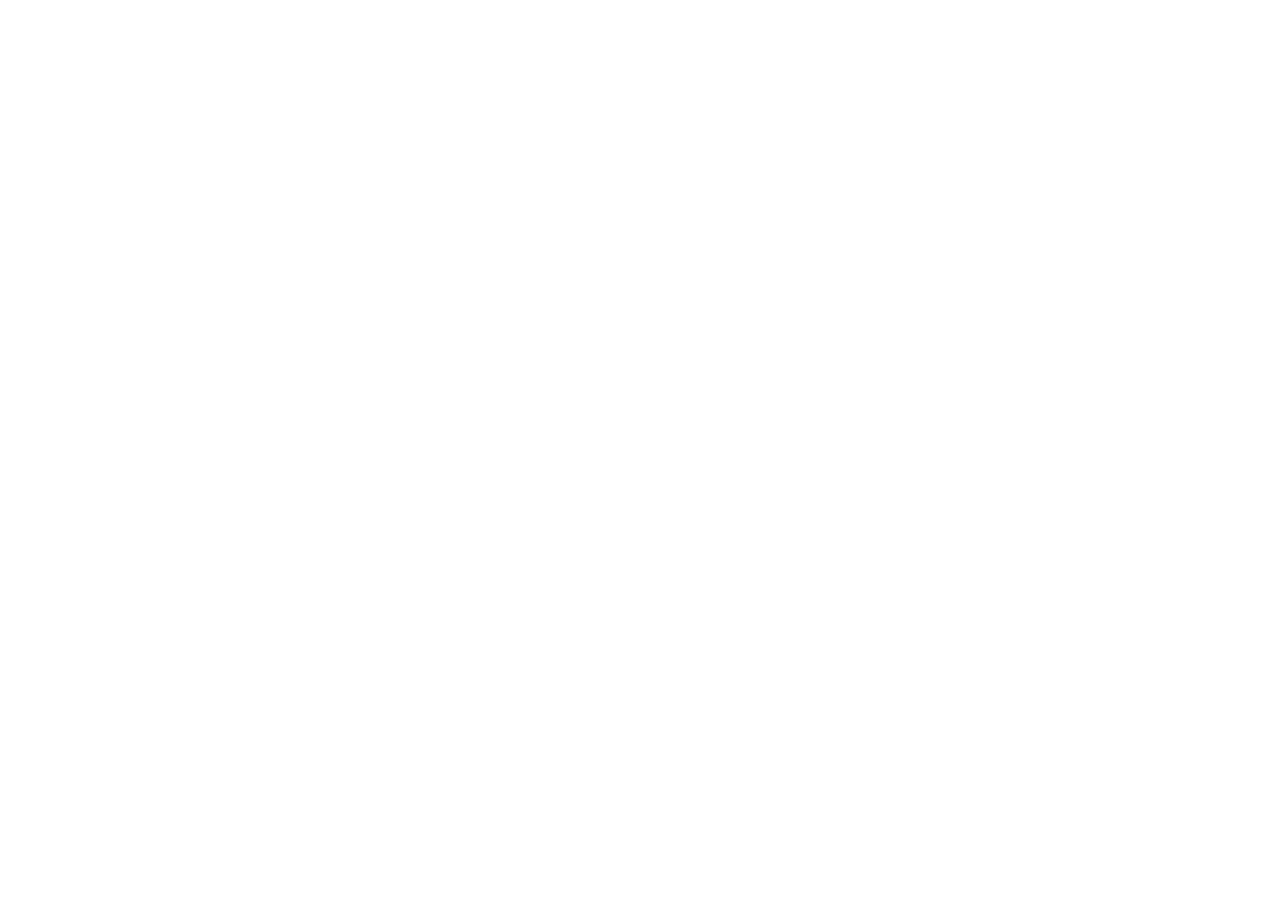
==== index.html @ 012c9aba "full css folder setup" ====
<!DOCTYPE html>
<html>

<head>
    <link rel="stylesheet" type="text/css" link="main.css">
</head>

<body>

    <!-- NavBar -->
    <div id="navBar">
        <div id="navLogo"></div>
        <div id="navButtons"></div>
    </div>

    <!-- Splash -->

</body>

</html>
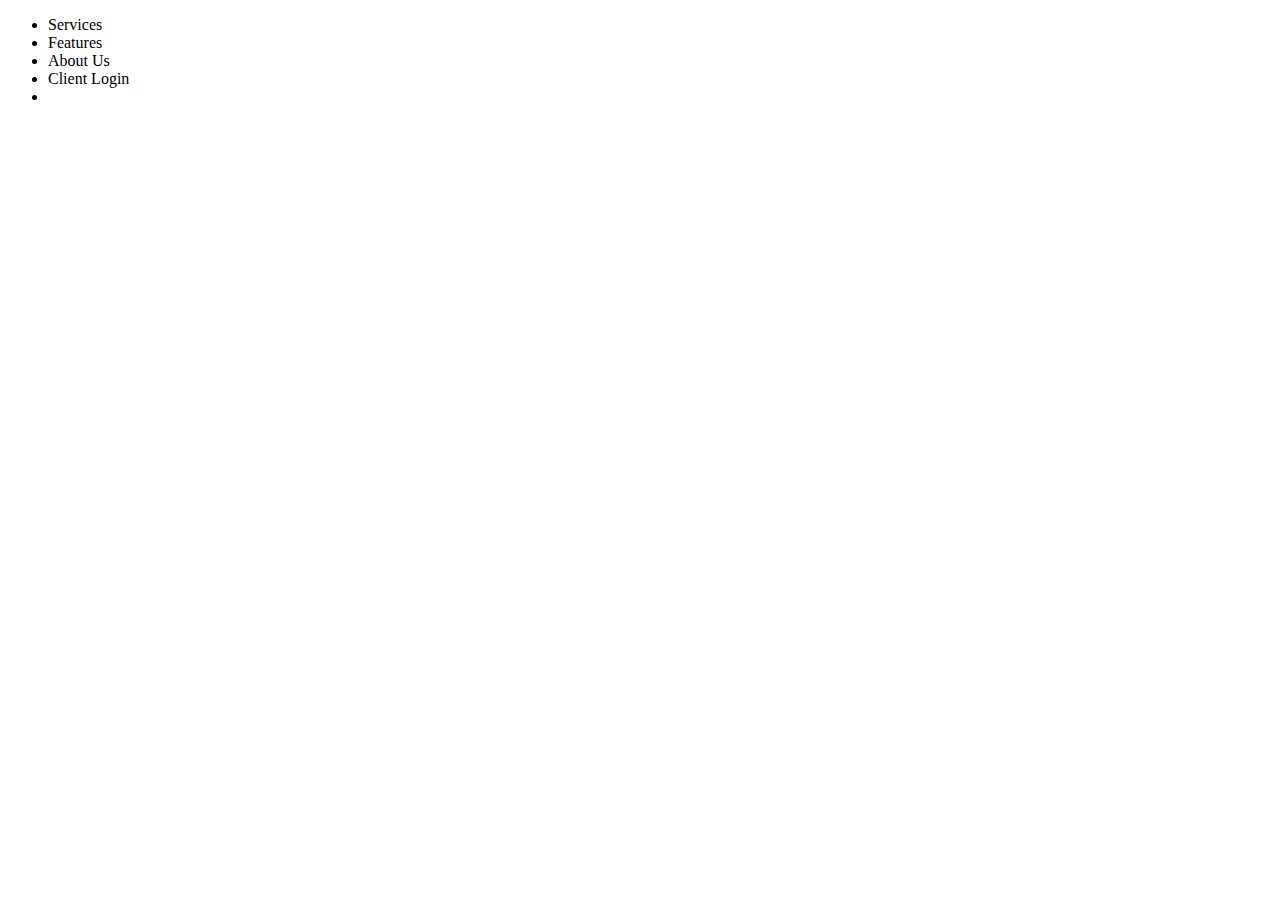
==== commit 7cc762d2: "initial navBar setup" ====
--- a/index.html
+++ b/index.html
@@ -2,7 +2,7 @@
 <html>
 
 <head>
-    <link rel="stylesheet" type="text/css" link="main.css">
+    <link rel="stylesheet" type="text/css" link="stylesheets/css/main.css">
 </head>
 
 <body>
@@ -10,7 +10,15 @@
     <!-- NavBar -->
     <div id="navBar">
         <div id="navLogo"></div>
-        <div id="navButtons"></div>
+        <div id="navButtons">
+            <ul>
+                <li>Services</li>
+                <li>Features</li>
+                <li>About Us</li>
+                <li>Client Login</li>
+                <li id="navSearch"></li>
+            </ul>
+        </div>
     </div>
 
     <!-- Splash -->
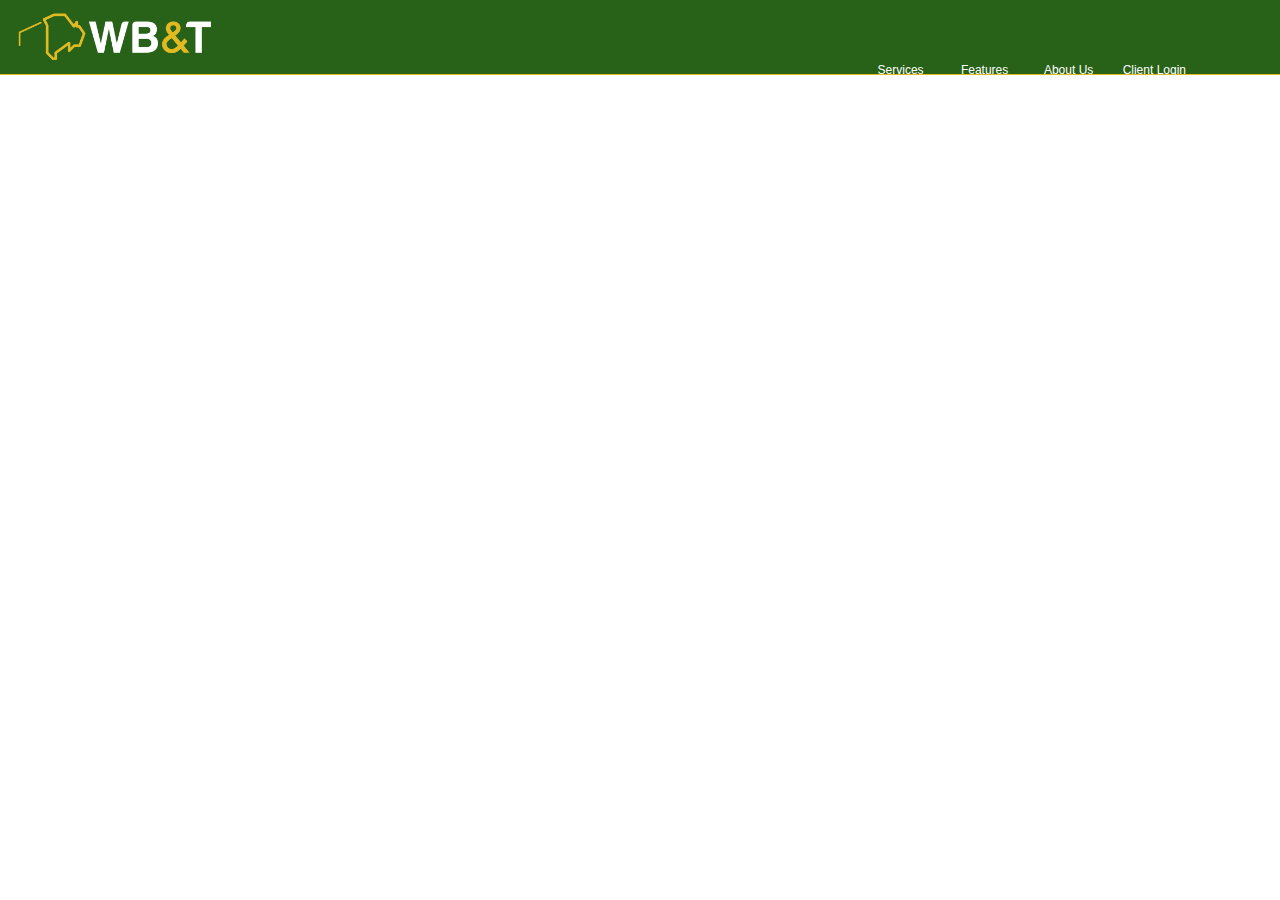
==== commit 4a6170ea: "full layout of navBar minus Search button" ====
--- a/index.html
+++ b/index.html
@@ -2,7 +2,7 @@
 <html>
 
 <head>
-    <link rel="stylesheet" type="text/css" link="stylesheets/css/main.css">
+    <link rel="stylesheet" type="text/css" href="stylesheets/css/main.css" />
 </head>
 
 <body>
--- a/stylesheets/css/main.css
+++ b/stylesheets/css/main.css
@@ -0,0 +1,172 @@
+/* CSS RESET */
+/* http://meyerweb.com/eric/tools/css/reset/
+   v2.0 | 20110126
+   License: none (public domain)
+*/
+html,
+body,
+div,
+span,
+applet,
+object,
+iframe,
+h1,
+h2,
+h3,
+h4,
+h5,
+h6,
+p,
+blockquote,
+pre,
+a,
+abbr,
+acronym,
+address,
+big,
+cite,
+code,
+del,
+dfn,
+em,
+img,
+ins,
+kbd,
+q,
+s,
+samp,
+small,
+strike,
+strong,
+sub,
+sup,
+tt,
+var,
+b,
+u,
+i,
+center,
+dl,
+dt,
+dd,
+ol,
+ul,
+li,
+fieldset,
+form,
+label,
+legend,
+table,
+caption,
+tbody,
+tfoot,
+thead,
+tr,
+th,
+td,
+article,
+aside,
+canvas,
+details,
+embed,
+figure,
+figcaption,
+footer,
+header,
+hgroup,
+menu,
+nav,
+output,
+ruby,
+section,
+summary,
+time,
+mark,
+audio,
+video {
+  font: inherit;
+  font-size: 100%;
+  margin: 0;
+  padding: 0;
+  vertical-align: baseline;
+  border: 0; }
+
+/* HTML5 display-role reset for older browsers */
+article,
+aside,
+details,
+figcaption,
+figure,
+footer,
+header,
+hgroup,
+menu,
+nav,
+section {
+  display: block; }
+
+body {
+  line-height: 1; }
+
+ol,
+ul {
+  list-style: none; }
+
+blockquote,
+q {
+  quotes: none; }
+
+blockquote:before,
+blockquote:after,
+q:before,
+q:after {
+  content: '';
+  content: none; }
+
+table {
+  border-spacing: 0;
+  border-collapse: collapse; }
+
+#navBar {
+  width: 100vw;
+  height: 74px;
+  color: #fff;
+  background-color: #286118;
+  border-bottom: 1px solid #e0ba22; }
+
+#navBar #navButtons ul li {
+  height: 74px;
+  min-width: 60px;
+  max-width: 120px;
+  margin: 0 10px;
+  display: inline-block;
+  color: #fff;
+  text-align: center;
+  line-height: 74px;
+  font-size: 12px;
+  font-family: sans-serif; }
+
+body {
+  margin: 0;
+  padding: 0; }
+
+#navBar #navLogo {
+  float: left;
+  width: 200px;
+  height: 74px;
+  background: url("../../imgs/logoWBTHoriz_100h.png") no-repeat;
+  background-size: 100%;
+  background-position: center;
+  margin-left: 15px; }
+
+#navBar #navButtons {
+  display: inline-block;
+  height: 74px;
+  width: 600px;
+  float: right; }
+  #navBar #navButtons ul {
+    display: inline-block;
+    float: right;
+    height: 74px;
+    width: auto;
+    text-align: center; }
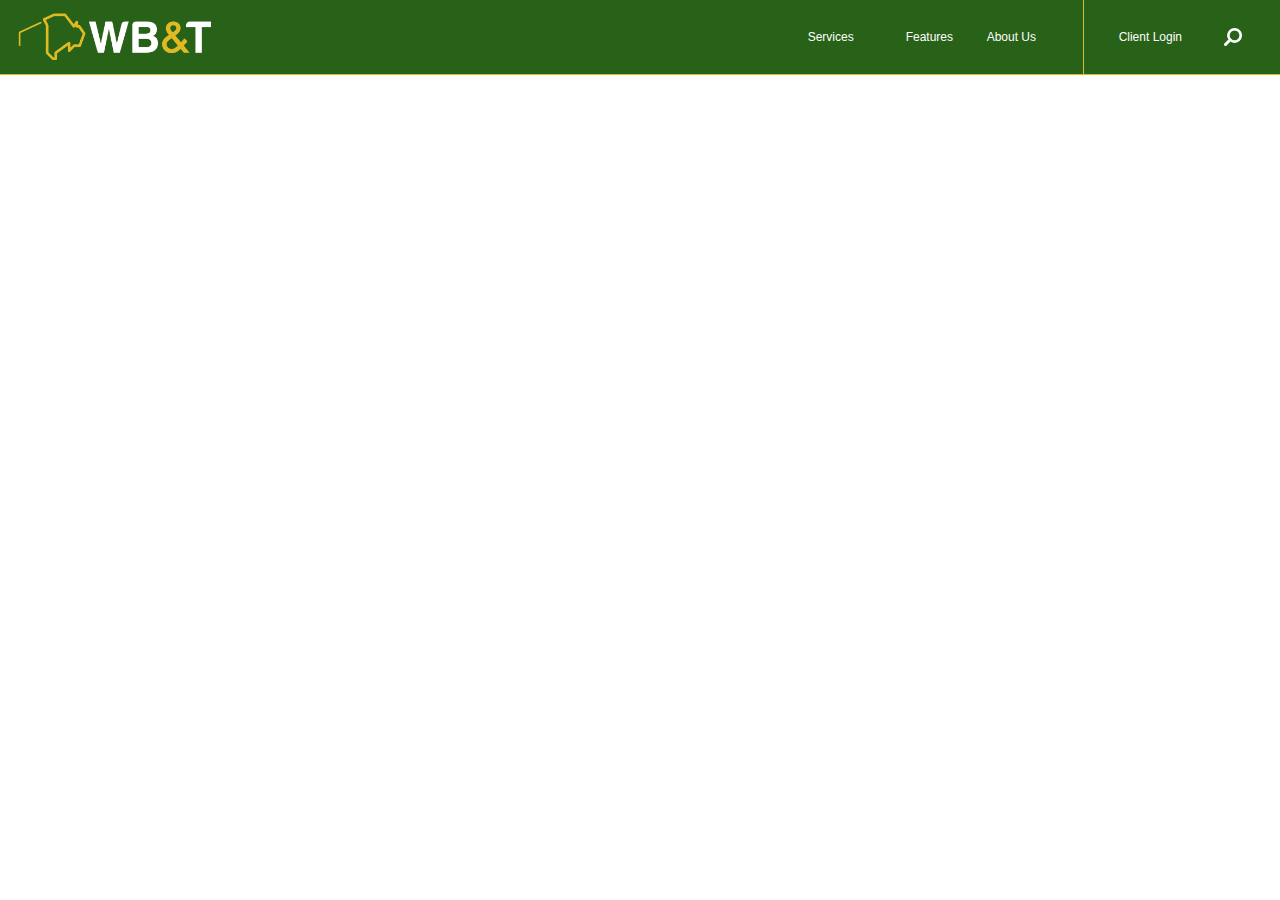
==== commit 7ccf4704: "Complete navBar with exception of hover" ====
--- a/index.html
+++ b/index.html
@@ -14,10 +14,13 @@
             <ul>
                 <li>Services</li>
                 <li>Features</li>
-                <li>About Us</li>
-                <li>Client Login</li>
+                <li id="lineRight">About Us</li>
+                <li id="lineLeft">Client Login</li>
                 <li id="navSearch"></li>
             </ul>
+
+            <div id="goldLine"></div>
+
         </div>
     </div>
 
--- a/stylesheets/css/main.css
+++ b/stylesheets/css/main.css
@@ -128,23 +128,33 @@
   border-collapse: collapse; }
 
 #navBar {
+  position: fixed;
   width: 100vw;
   height: 74px;
   color: #fff;
-  background-color: #286118;
-  border-bottom: 1px solid #e0ba22; }
+  border-bottom: 1px solid #e0ba22;
+  background-color: #286118; }
 
 #navBar #navButtons ul li {
-  height: 74px;
+  font-family: sans-serif;
+  font-size: 12px;
+  line-height: 74px;
+  display: inline-block;
   min-width: 60px;
   max-width: 120px;
-  margin: 0 10px;
-  display: inline-block;
-  color: #fff;
-  text-align: center;
-  line-height: 74px;
-  font-size: 12px;
-  font-family: sans-serif; }
+  height: 74px;
+  margin: 0 17px;
+  cursor: pointer;
+  vertical-align: middle;
+  color: #fff; }
+
+#navBar #goldLine {
+  position: absolute;
+  top: 0;
+  right: 196px;
+  width: 1px;
+  height: 74px;
+  background-color: #e0ba22; }
 
 body {
   margin: 0;
@@ -154,19 +164,30 @@
   float: left;
   width: 200px;
   height: 74px;
+  margin-left: 15px;
   background: url("../../imgs/logoWBTHoriz_100h.png") no-repeat;
-  background-size: 100%;
   background-position: center;
-  margin-left: 15px; }
+  background-size: 100%; }
 
 #navBar #navButtons {
-  display: inline-block;
-  height: 74px;
-  width: 600px;
-  float: right; }
+  float: right;
+  width: 500px;
+  height: 74px; }
   #navBar #navButtons ul {
-    display: inline-block;
     float: right;
-    height: 74px;
     width: auto;
-    text-align: center; }
+    height: 100%; }
+    #navBar #navButtons ul #navSearch {
+      -webkit-transform: scaleX(-1);
+      -moz-transform: scaleX(-1);
+      -o-transform: scaleX(-1);
+      transform: scaleX(-1);
+      background: url(../../imgs/iconSearchWhite.png) no-repeat;
+      background-position: center;
+      background-size: 30%;
+      filter: FlipH;
+      -ms-filter: 'FlipH'; }
+    #navBar #navButtons ul #lineRight {
+      margin: 0 34px 0 0; }
+    #navBar #navButtons ul #lineLeft {
+      margin: 0 0 0 34px; }
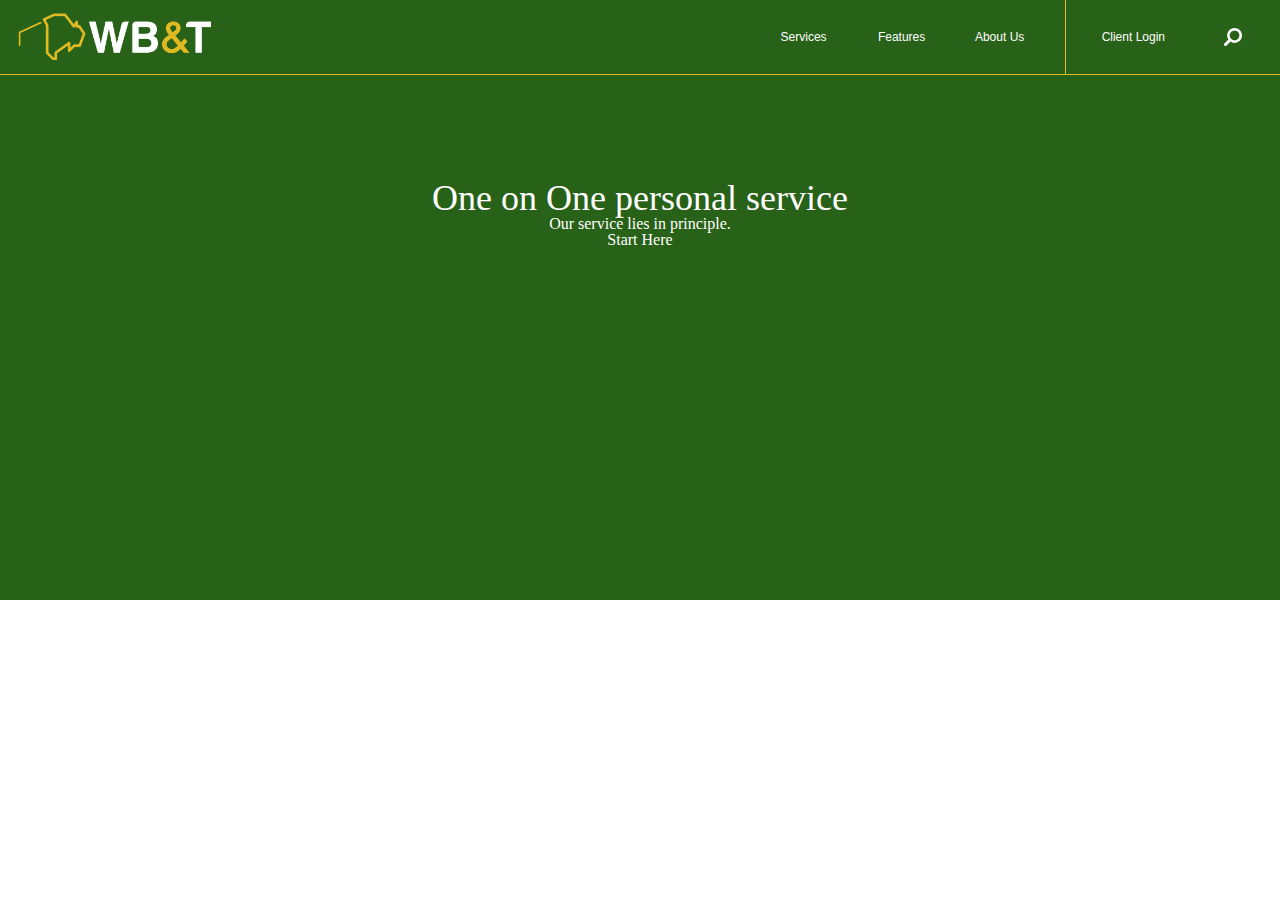
==== commit 8c73da90: "Splash portion layout below navBar setup" ====
--- a/index.html
+++ b/index.html
@@ -26,6 +26,14 @@
 
     <!-- Splash -->
 
+    <div id="splash">
+        <div id="splashText">
+            <h1>One on One personal service</h1>
+            <h2>Our service lies in principle.</h2>
+            <div id="splashButton">Start Here</div>
+        </div>
+    </div>
+
 </body>
 
 </html>
--- a/stylesheets/css/main.css
+++ b/stylesheets/css/main.css
@@ -145,16 +145,22 @@
   height: 74px;
   margin: 0 17px;
   cursor: pointer;
+  text-align: center;
   vertical-align: middle;
   color: #fff; }
 
 #navBar #goldLine {
   position: absolute;
   top: 0;
-  right: 196px;
+  right: 214px;
   width: 1px;
   height: 74px;
   background-color: #e0ba22; }
+
+#splash {
+  width: 100vw;
+  height: 600px;
+  background-color: #286118; }
 
 body {
   margin: 0;
@@ -165,18 +171,23 @@
   width: 200px;
   height: 74px;
   margin-left: 15px;
+  cursor: pointer;
   background: url("../../imgs/logoWBTHoriz_100h.png") no-repeat;
   background-position: center;
   background-size: 100%; }
 
 #navBar #navButtons {
   float: right;
-  width: 500px;
+  width: 550px;
   height: 74px; }
   #navBar #navButtons ul {
     float: right;
     width: auto;
     height: 100%; }
+    #navBar #navButtons ul li {
+      transition: .33s; }
+      #navBar #navButtons ul li:hover {
+        color: #e0ba22; }
     #navBar #navButtons ul #navSearch {
       -webkit-transform: scaleX(-1);
       -moz-transform: scaleX(-1);
@@ -188,6 +199,17 @@
       filter: FlipH;
       -ms-filter: 'FlipH'; }
     #navBar #navButtons ul #lineRight {
-      margin: 0 34px 0 0; }
+      margin: 0 34px 0 17px; }
     #navBar #navButtons ul #lineLeft {
-      margin: 0 0 0 34px; }
+      margin: 0 17px 0 34px; }
+
+#splash #splashText {
+  display: block;
+  width: 90vw;
+  height: 30vw;
+  margin: 0 auto;
+  padding-top: 180px;
+  text-align: center;
+  color: #fff; }
+  #splash #splashText h1 {
+    font-size: 36px; }
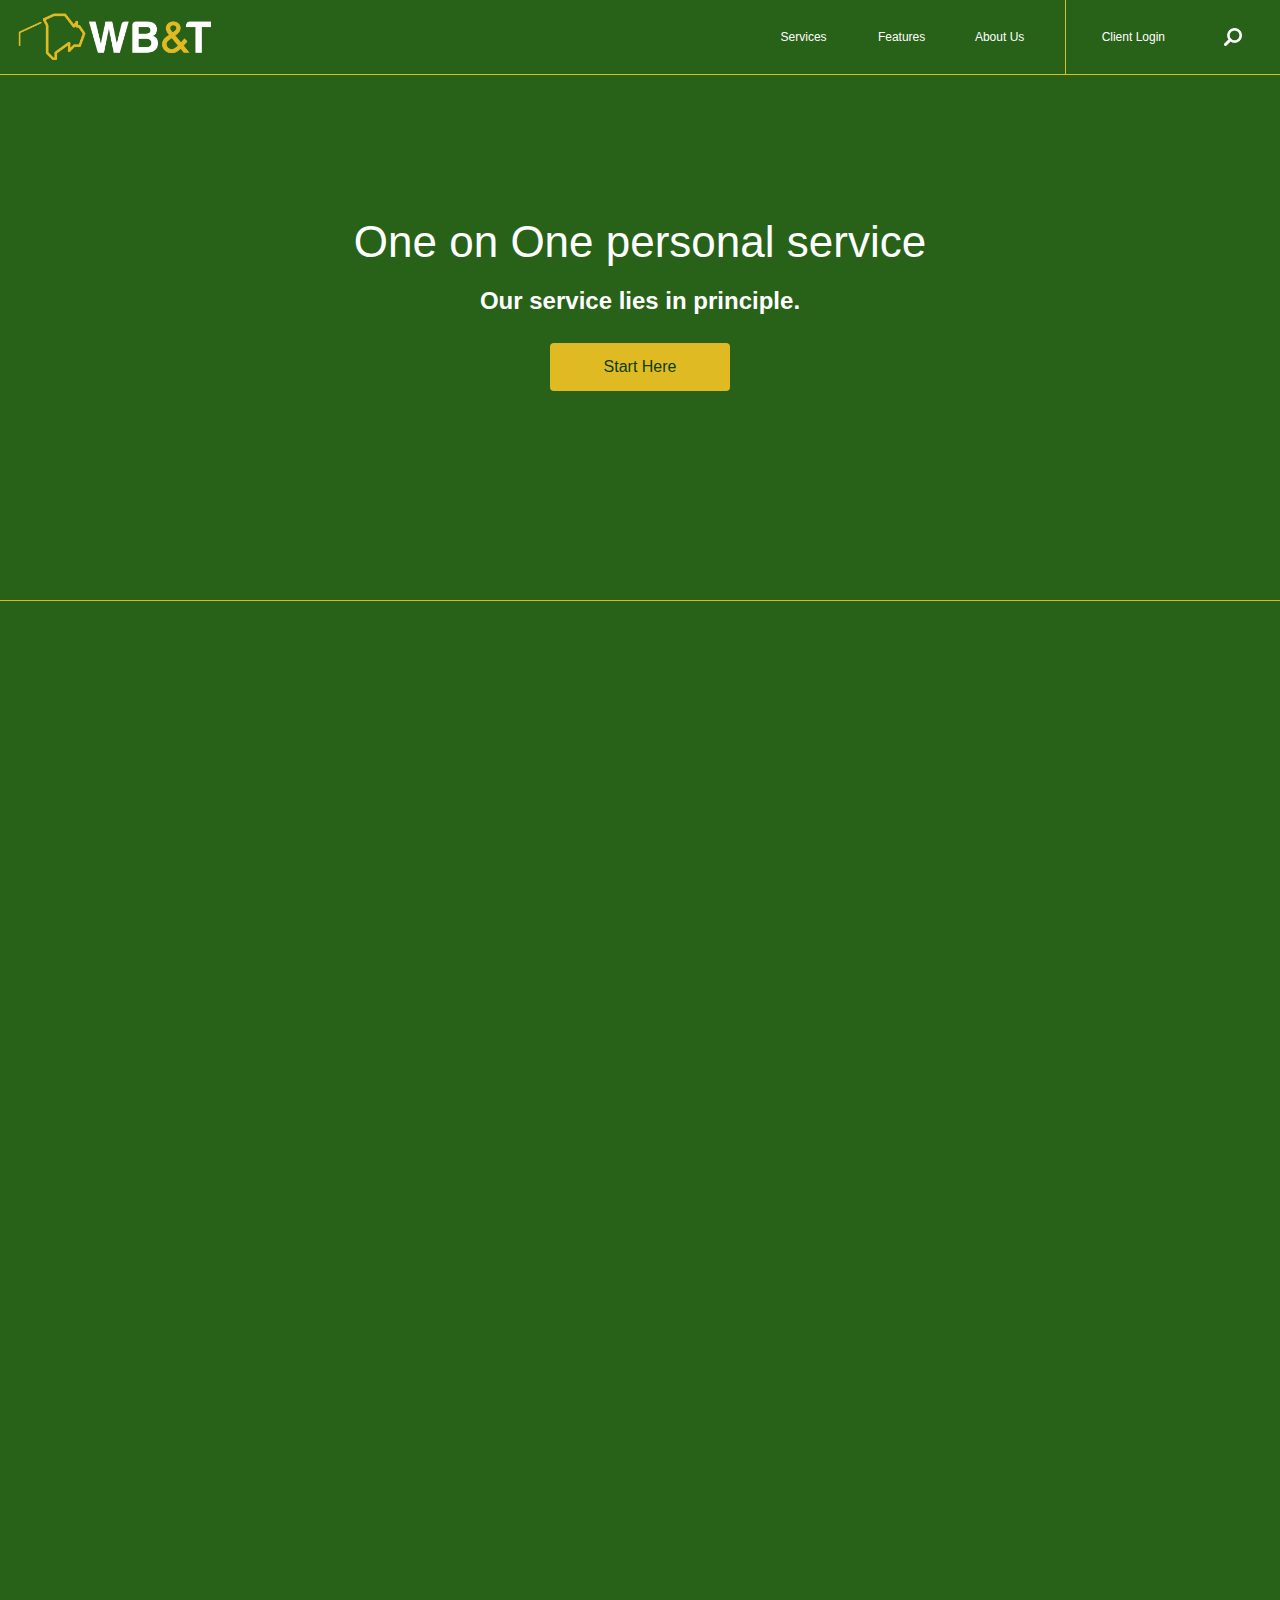
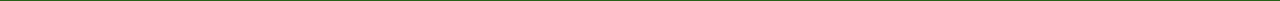
==== commit 6813a250: "Finish splash layout, create splashContent layout" ====
--- a/index.html
+++ b/index.html
@@ -34,6 +34,12 @@
         </div>
     </div>
 
+    <!-- Splash Content -->
+
+    <div id="splashContent">
+
+    </div>
+
 </body>
 
 </html>
--- a/stylesheets/css/main.css
+++ b/stylesheets/css/main.css
@@ -136,7 +136,7 @@
   background-color: #286118; }
 
 #navBar #navButtons ul li {
-  font-family: sans-serif;
+  font-family: "Roboto", sans-serif;
   font-size: 12px;
   line-height: 74px;
   display: inline-block;
@@ -160,6 +160,32 @@
 #splash {
   width: 100vw;
   height: 600px;
+  border-bottom: 1px solid #e0ba22;
+  background-color: #286118; }
+
+#splash #splashText {
+  font-family: "Roboto", sans-serif;
+  display: block;
+  width: 90vw;
+  height: 30vw;
+  margin: 0 auto;
+  padding-top: 220px;
+  text-align: center;
+  color: #fff; }
+
+#splash #splashText #splashButton {
+  line-height: 48px;
+  width: 180px;
+  height: 48px;
+  margin: 0 auto;
+  text-align: center;
+  color: #0a3d11;
+  border-radius: 4px;
+  background-color: #e0ba22; }
+
+#splashContent {
+  width: 100vw;
+  height: 1000px;
   background-color: #286118; }
 
 body {
@@ -203,13 +229,12 @@
     #navBar #navButtons ul #lineLeft {
       margin: 0 17px 0 34px; }
 
-#splash #splashText {
-  display: block;
-  width: 90vw;
-  height: 30vw;
-  margin: 0 auto;
-  padding-top: 180px;
-  text-align: center;
-  color: #fff; }
-  #splash #splashText h1 {
-    font-size: 36px; }
+#splash #splashText h1 {
+  font-size: 44px;
+  font-weight: 200;
+  margin-bottom: 25px; }
+
+#splash #splashText h2 {
+  font-size: 24px;
+  font-weight: 600;
+  margin-bottom: 30px; }
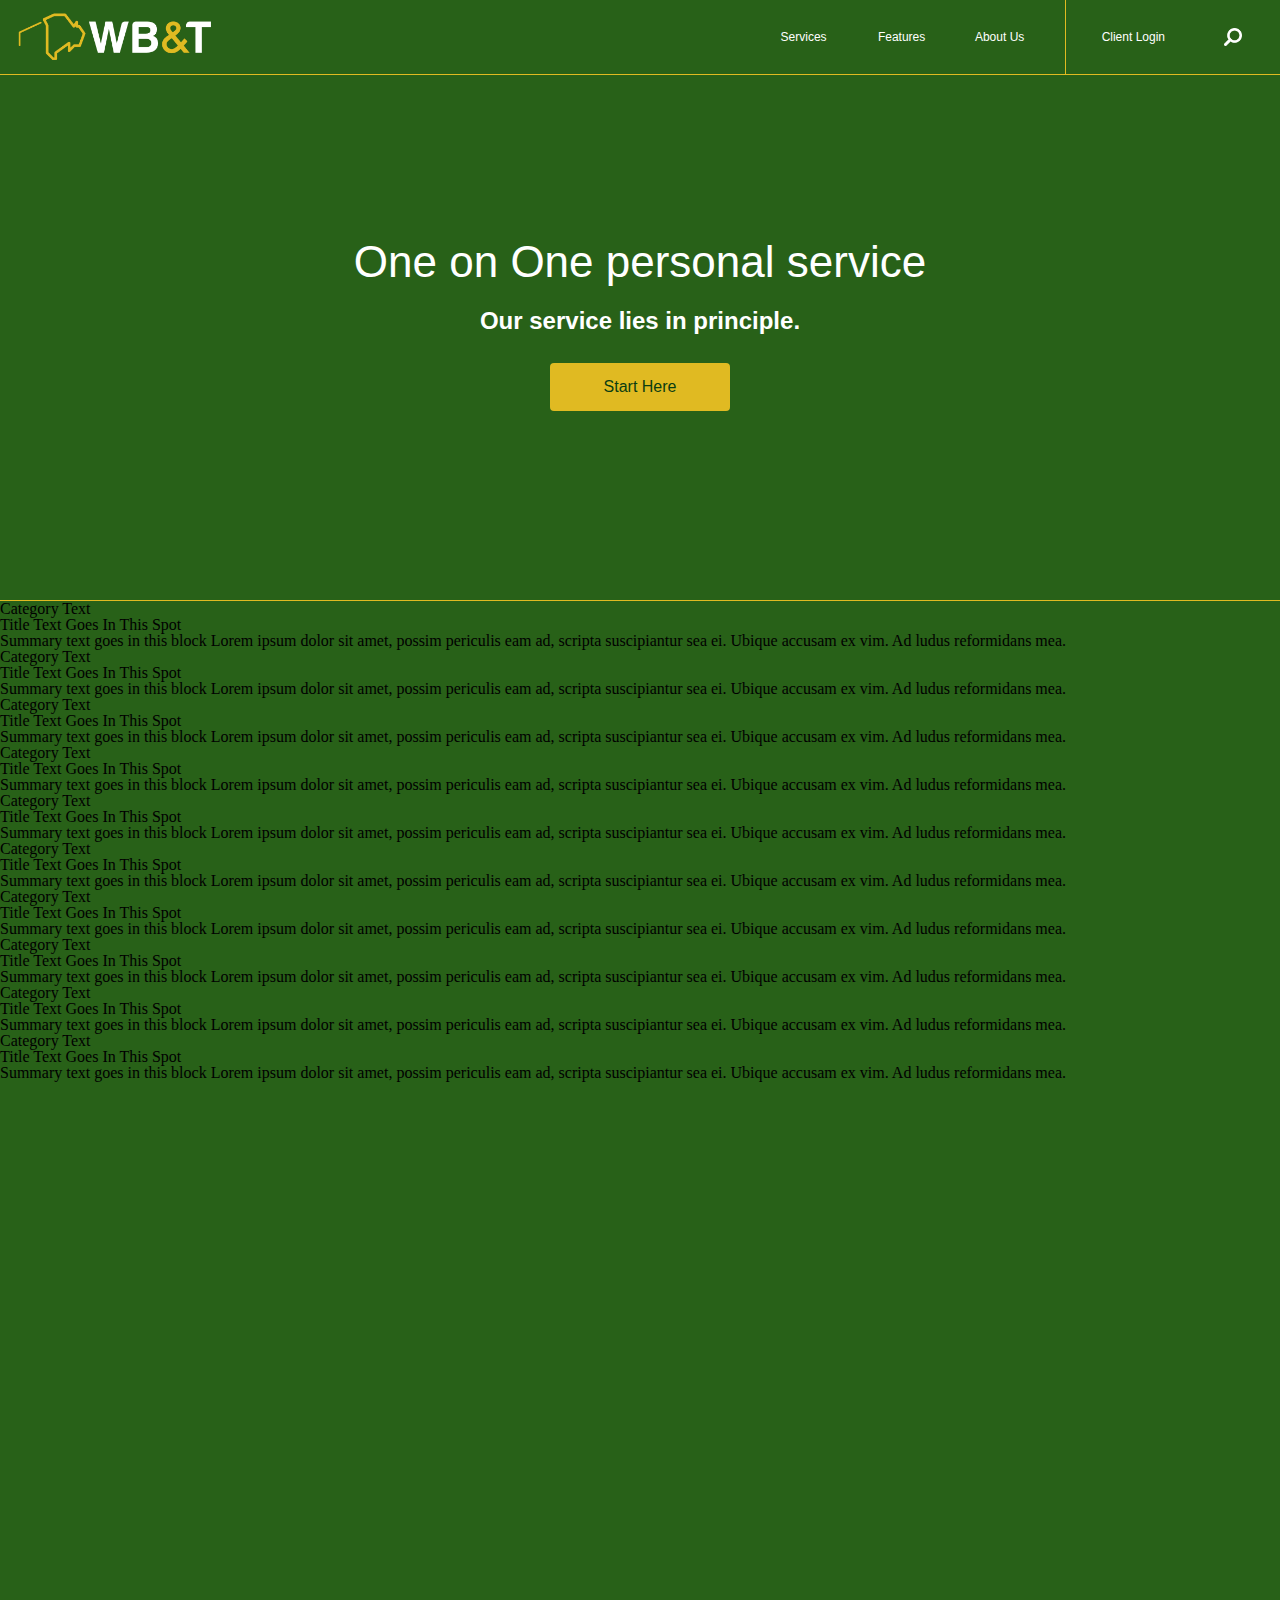
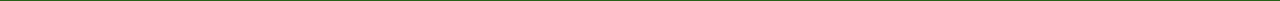
==== commit f4666b7e: "completed splash layout" ====
--- a/index.html
+++ b/index.html
@@ -38,6 +38,100 @@
 
     <div id="splashContent">
 
+        <div id="splashContentBox">
+
+            <div class="horizContent" id="calcMort">
+                <div class="contentMix">
+                    <div class="textBox">
+                        <h3>Category Text</h3>
+                        <h2>Title Text Goes In This Spot</h2>
+                        <p>Summary text goes in this block Lorem ipsum dolor sit amet, possim periculis eam ad, scripta suscipiantur sea ei. Ubique accusam ex vim. Ad ludus reformidans mea.</p>
+                    </div>
+                </div>
+            </div>
+
+            <div class="contentCream">
+                <div class="textBox">
+                    <h3>Category Text</h3>
+                    <h2>Title Text Goes In This Spot</h2>
+                    <p>Summary text goes in this block Lorem ipsum dolor sit amet, possim periculis eam ad, scripta suscipiantur sea ei. Ubique accusam ex vim. Ad ludus reformidans mea.</p>
+                </div>
+            </div>
+
+            <div class="bigContent">
+                <div class="textBox">
+                    <h3>Category Text</h3>
+                    <h2>Title Text Goes In This Spot</h2>
+                    <p>Summary text goes in this block Lorem ipsum dolor sit amet, possim periculis eam ad, scripta suscipiantur sea ei. Ubique accusam ex vim. Ad ludus reformidans mea.</p>
+                </div>
+            </div>
+
+            <div class="vertContent" id="iconCalcLoan">
+                <div class="contentMix" id="vertMove">
+                    <div class="textBox">
+                        <h3>Category Text</h3>
+                        <h2>Title Text Goes In This Spot</h2>
+                        <p>Summary text goes in this block Lorem ipsum dolor sit amet, possim periculis eam ad, scripta suscipiantur sea ei. Ubique accusam ex vim. Ad ludus reformidans mea.</p>
+                    </div>
+                </div>
+            </div>
+
+            <div class="horizContent">
+                <div class="contentMix">
+                    <div class="textBox">
+                        <h3>Category Text</h3>
+                        <h2>Title Text Goes In This Spot</h2>
+                        <p>Summary text goes in this block Lorem ipsum dolor sit amet, possim periculis eam ad, scripta suscipiantur sea ei. Ubique accusam ex vim. Ad ludus reformidans mea.</p>
+                    </div>
+                </div>
+            </div>
+
+            <div class="contentGreen">
+                <div class="textBox">
+                    <h3>Category Text</h3>
+                    <h2>Title Text Goes In This Spot</h2>
+                    <p>Summary text goes in this block Lorem ipsum dolor sit amet, possim periculis eam ad, scripta suscipiantur sea ei. Ubique accusam ex vim. Ad ludus reformidans mea.</p>
+                </div>
+            </div>
+
+            <div class="contentCream">
+                <div class="textBox">
+                    <h3>Category Text</h3>
+                    <h2>Title Text Goes In This Spot</h2>
+                    <p>Summary text goes in this block Lorem ipsum dolor sit amet, possim periculis eam ad, scripta suscipiantur sea ei. Ubique accusam ex vim. Ad ludus reformidans mea.</p>
+                </div>
+            </div>
+
+            <div class="horizContent">
+                <div class="contentMix">
+                    <div class="textBox">
+                        <h3>Category Text</h3>
+                        <h2>Title Text Goes In This Spot</h2>
+                        <p>Summary text goes in this block Lorem ipsum dolor sit amet, possim periculis eam ad, scripta suscipiantur sea ei. Ubique accusam ex vim. Ad ludus reformidans mea.</p>
+                    </div>
+                </div>
+            </div>
+
+            <div class="horizContent">
+                <div class="contentMix">
+                    <div class="textBox">
+                        <h3>Category Text</h3>
+                        <h2>Title Text Goes In This Spot</h2>
+                        <p>Summary text goes in this block Lorem ipsum dolor sit amet, possim periculis eam ad, scripta suscipiantur sea ei. Ubique accusam ex vim. Ad ludus reformidans mea.</p>
+                    </div>
+                </div>
+            </div>
+
+            <div class="contentGreen">
+                <div class="textBox">
+                    <h3>Category Text</h3>
+                    <h2>Title Text Goes In This Spot</h2>
+                    <p>Summary text goes in this block Lorem ipsum dolor sit amet, possim periculis eam ad, scripta suscipiantur sea ei. Ubique accusam ex vim. Ad ludus reformidans mea.</p>
+                </div>
+            </div>
+
+        </div>
+
     </div>
 
 </body>
--- a/stylesheets/css/main.css
+++ b/stylesheets/css/main.css
@@ -169,7 +169,7 @@
   width: 90vw;
   height: 30vw;
   margin: 0 auto;
-  padding-top: 220px;
+  padding-top: 240px;
   text-align: center;
   color: #fff; }
 
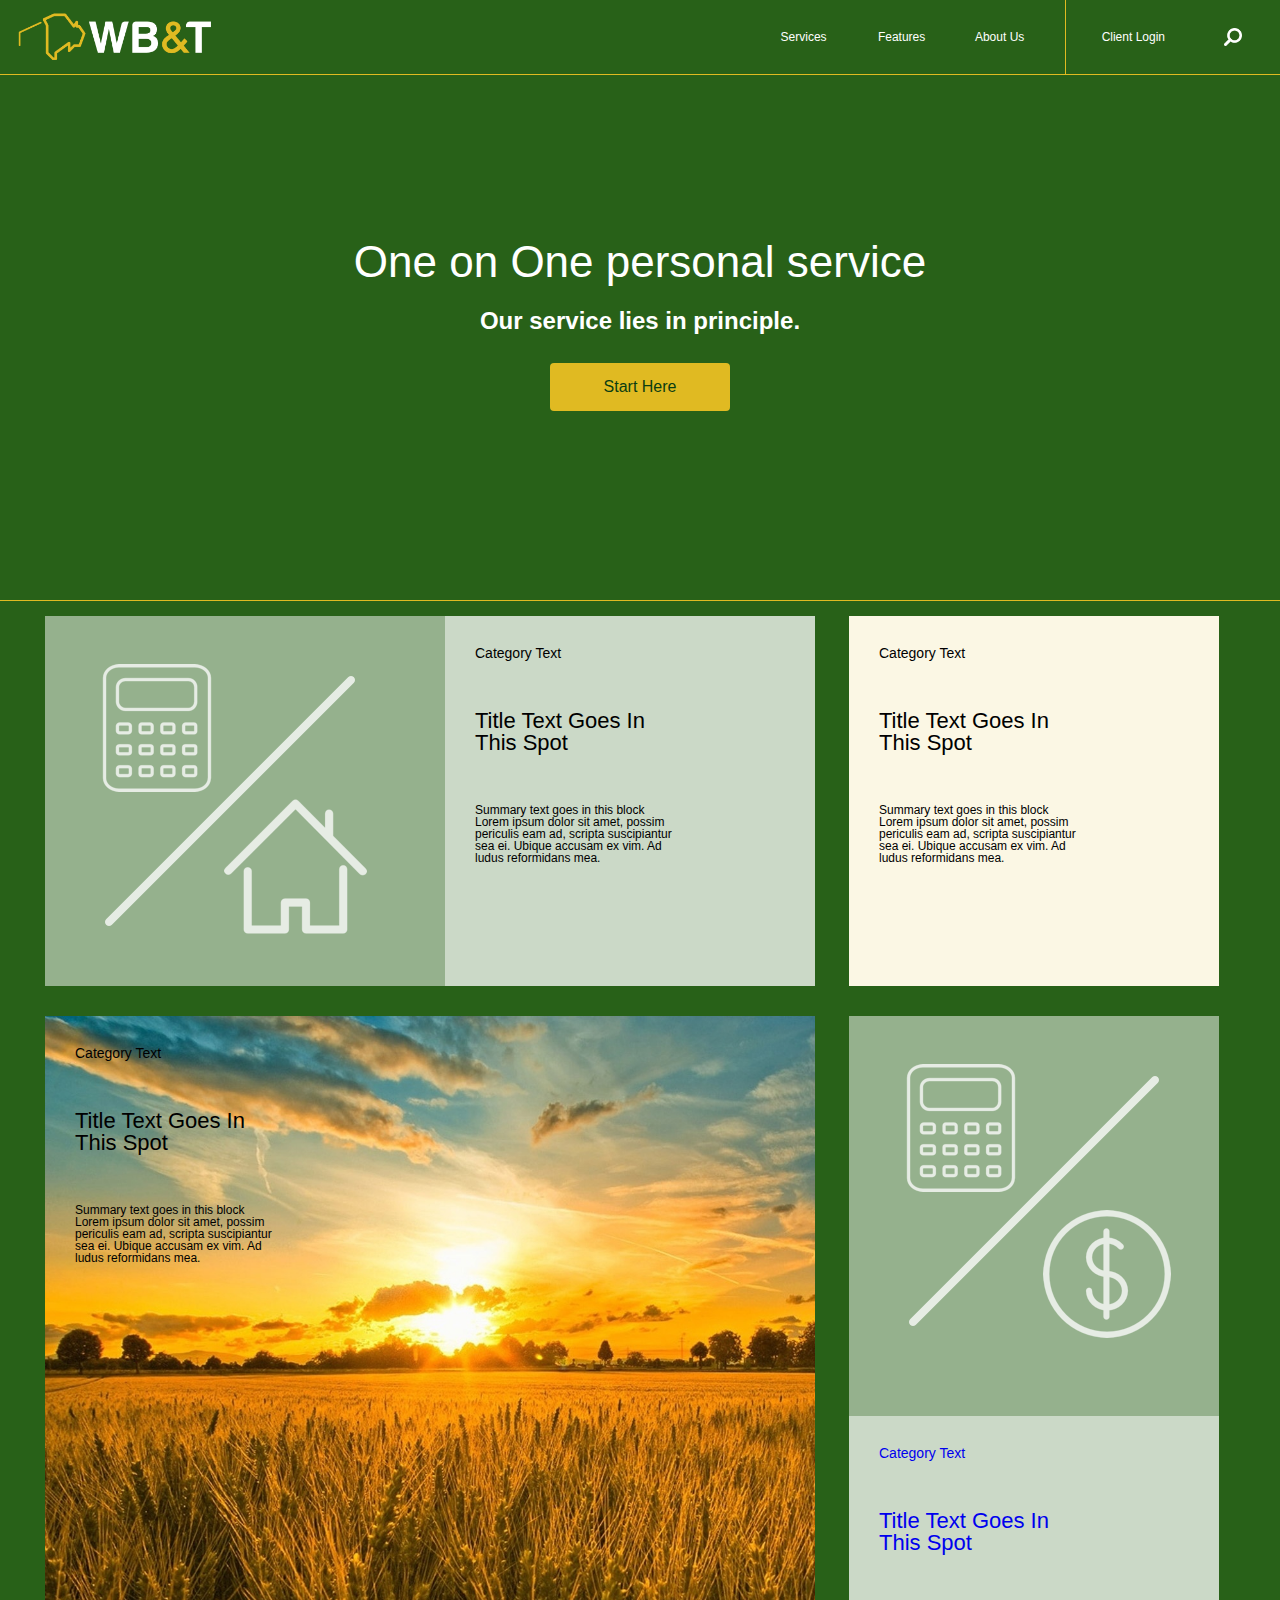
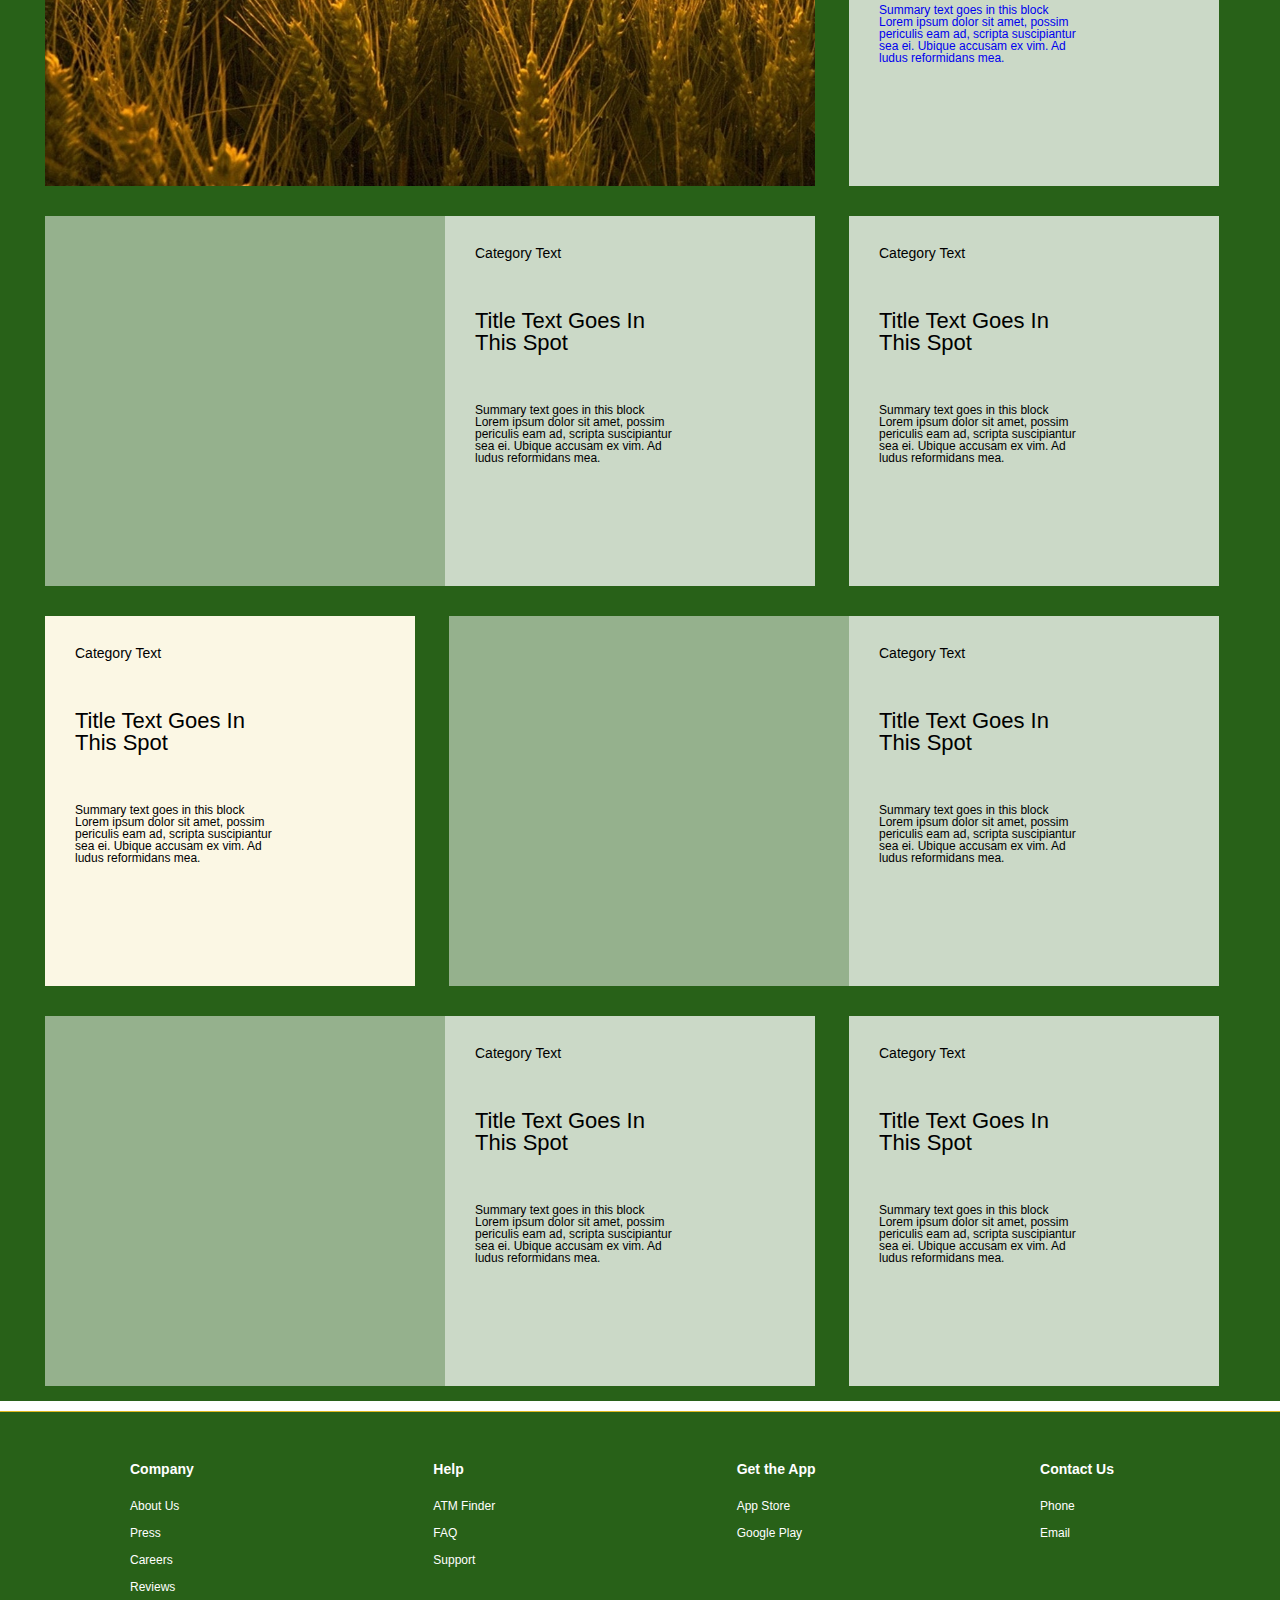
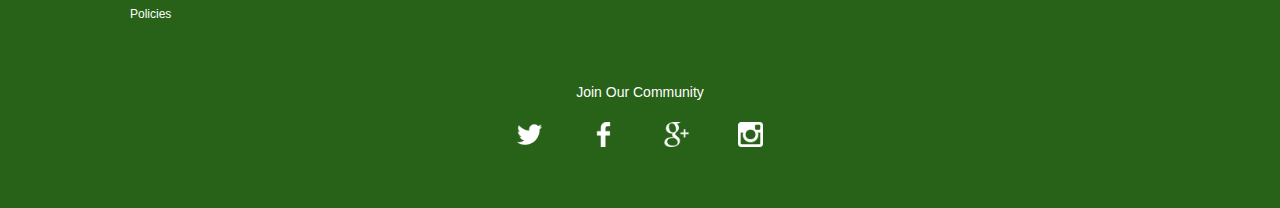
==== commit 01440077: "styled and completed loanCalc page" ====
--- a/index.html
+++ b/index.html
@@ -66,15 +66,17 @@
                 </div>
             </div>
 
-            <div class="vertContent" id="iconCalcLoan">
-                <div class="contentMix" id="vertMove">
-                    <div class="textBox">
-                        <h3>Category Text</h3>
-                        <h2>Title Text Goes In This Spot</h2>
-                        <p>Summary text goes in this block Lorem ipsum dolor sit amet, possim periculis eam ad, scripta suscipiantur sea ei. Ubique accusam ex vim. Ad ludus reformidans mea.</p>
+            <a href="loanCalc/index.html">
+                <div class="vertContent" id="iconCalcLoan">
+                    <div class="contentMix" id="vertMove">
+                        <div class="textBox">
+                            <h3>Category Text</h3>
+                            <h2>Title Text Goes In This Spot</h2>
+                            <p>Summary text goes in this block Lorem ipsum dolor sit amet, possim periculis eam ad, scripta suscipiantur sea ei. Ubique accusam ex vim. Ad ludus reformidans mea.</p>
+                        </div>
                     </div>
                 </div>
-            </div>
+            </a>
 
             <div class="horizContent">
                 <div class="contentMix">
@@ -134,6 +136,52 @@
 
     </div>
 
+    <!-- Footer HTML -->
+
+    <div id="footer">
+        <div id="footerWrapper">
+            <div class="footerDiv">
+                <ul>
+                    <li class="footerHeader">Company</li>
+                    <li class="footerItem">About Us</li>
+                    <li class="footerItem">Press</li>
+                    <li class="footerItem">Careers</li>
+                    <li class="footerItem">Reviews</li>
+                    <li class="footerItem">Policies</li>
+                </ul>
+            </div>
+            <div class="footerDiv">
+                <ul>
+                    <li class="footerHeader">Help</li>
+                    <li class="footerItem">ATM Finder</li>
+                    <li class="footerItem">FAQ</li>
+                    <li class="footerItem">Support</li>
+                </ul>
+            </div>
+            <div class="footerDiv">
+                <ul>
+                    <li class="footerHeader">Get the App</li>
+                    <li class="footerItem">App Store</li>
+                    <li class="footerItem">Google Play</li>
+                </ul>
+            </div>
+            <div class="footerDiv">
+                <ul>
+                    <li class="footerHeader">Contact Us</li>
+                    <li class="footerItem">Phone</li>
+                    <li class="footerItem">Email</li>
+                </ul>
+            </div>
+            <div id="socialMedia">
+                <h3>Join Our Community</h3>
+                <div id="twitter"></div>
+                <div id="faceBook"></div>
+                <div id="googlePlus"></div>
+                <div id="instagram"></div>
+            </div>
+        </div>
+    </div>
+
 </body>
 
 </html>
--- a/stylesheets/css/main.css
+++ b/stylesheets/css/main.css
@@ -185,49 +185,97 @@
 
 #splashContent {
   width: 100vw;
-  height: 1000px;
-  background-color: #286118; }
+  height: auto;
+  background-color: #286118; }
+
+.bigContent {
+  display: inline-block;
+  width: 770px;
+  height: 770px;
+  margin: 15px;
+  background: url("../../imgs/stockSunsetWheat.jpg") no-repeat;
+  background-size: cover; }
+
+#footer {
+  font-family: "Helvetica", sans-serif;
+  font-size: 12px;
+  width: 100vw;
+  height: 396px;
+  vertical-align: top;
+  color: #fff;
+  border-top: 1px solid #e0ba22;
+  background-color: #286118; }
+
+#footer #footerWrapper {
+  width: auto;
+  height: auto;
+  margin: 0 30px;
+  vertical-align: top; }
+
+#footer .footerDiv {
+  display: inline-block;
+  width: 100px;
+  height: 100%;
+  margin: 50px 100px;
+  vertical-align: top; }
+
+#footer #footerWrapper .footerHeader {
+  font-size: 14px;
+  font-weight: bold;
+  margin-bottom: 24px; }
+
+#footer #footerWrapper .footerItem {
+  margin-bottom: 15px; }
+
+#footer #socialMedia {
+  font-family: "Helvetica", sans-serif;
+  font-size: 14px;
+  width: 300px;
+  height: 50px;
+  margin: 0 auto;
+  text-align: center; }
 
 body {
   margin: 0;
   padding: 0; }
 
-#navBar #navLogo {
-  float: left;
-  width: 200px;
-  height: 74px;
-  margin-left: 15px;
-  cursor: pointer;
-  background: url("../../imgs/logoWBTHoriz_100h.png") no-repeat;
-  background-position: center;
-  background-size: 100%; }
-
-#navBar #navButtons {
-  float: right;
-  width: 550px;
-  height: 74px; }
-  #navBar #navButtons ul {
+#navBar {
+  z-index: 2; }
+  #navBar #navLogo {
+    float: left;
+    width: 200px;
+    height: 74px;
+    margin-left: 15px;
+    cursor: pointer;
+    background: url("../../imgs/logoWBTHoriz_100h.png") no-repeat;
+    background-position: center;
+    background-size: 100%; }
+  #navBar #navButtons {
     float: right;
-    width: auto;
-    height: 100%; }
-    #navBar #navButtons ul li {
-      transition: .33s; }
-      #navBar #navButtons ul li:hover {
-        color: #e0ba22; }
-    #navBar #navButtons ul #navSearch {
-      -webkit-transform: scaleX(-1);
-      -moz-transform: scaleX(-1);
-      -o-transform: scaleX(-1);
-      transform: scaleX(-1);
-      background: url(../../imgs/iconSearchWhite.png) no-repeat;
-      background-position: center;
-      background-size: 30%;
-      filter: FlipH;
-      -ms-filter: 'FlipH'; }
-    #navBar #navButtons ul #lineRight {
-      margin: 0 34px 0 17px; }
-    #navBar #navButtons ul #lineLeft {
-      margin: 0 17px 0 34px; }
+    width: 550px;
+    height: 74px; }
+    #navBar #navButtons ul {
+      float: right;
+      width: auto;
+      height: 100%; }
+      #navBar #navButtons ul li {
+        transition: .33s; }
+        #navBar #navButtons ul li:hover {
+          color: #e0ba22; }
+      #navBar #navButtons ul #navSearch {
+        -webkit-transform: scaleX(-1);
+        -moz-transform: scaleX(-1);
+        -o-transform: scaleX(-1);
+        transform: scaleX(-1);
+        background: url(../../imgs/iconSearchWhite.png) no-repeat;
+        background-position: center;
+        background-size: 30%;
+        filter: FlipH;
+        -ms-filter: 'FlipH'; }
+      #navBar #navButtons ul #lineRight {
+        margin: 0 34px 0 17px; }
+      #navBar #navButtons ul #lineLeft {
+        margin: 0 17px 0 34px; }
 
 #splash #splashText h1 {
   font-size: 44px;
@@ -238,3 +286,113 @@
   font-size: 24px;
   font-weight: 600;
   margin-bottom: 30px; }
+
+#splashContentBox {
+  width: auto;
+  height: auto;
+  margin: 0 30px;
+  background-color: #286118; }
+
+.contentGreen {
+  display: inline-block;
+  width: 370px;
+  height: 370px;
+  margin: 15px;
+  vertical-align: top;
+  background-color: #cbd9c7; }
+
+.contentCream {
+  display: inline-block;
+  width: 370px;
+  height: 370px;
+  margin: 15px;
+  vertical-align: top;
+  background-color: #fbf7e4; }
+
+.horizContent {
+  display: inline-block;
+  width: 770px;
+  height: 370px;
+  margin: 15px;
+  vertical-align: top;
+  background-color: #95b18d; }
+
+.vertContent {
+  vertical-align: bottom;
+  display: inline-block;
+  width: 370px;
+  height: 770px;
+  margin: 15px;
+  vertical-align: top;
+  background-color: #95b18d; }
+
+.contentMix {
+  float: right;
+  display: inline-block;
+  width: 370px;
+  height: 370px;
+  vertical-align: top;
+  background-color: #cbd9c7; }
+
+.bigContent {
+  vertical-align: top; }
+
+.textBox {
+  font-family: "Helvetica", sans-serif;
+  width: 200px;
+  height: auto;
+  margin: 30px; }
+  .textBox h3 {
+    font-size: 14px;
+    margin: 0 0 50px 0; }
+  .textBox h2 {
+    font-size: 22px;
+    margin: 0 0 50px 0; }
+  .textBox p {
+    font-size: 12px; }
+
+#calcMort {
+  background: url("../../imgs/iconCalcMort.png") no-repeat;
+  background-color: #95b18d; }
+
+#iconCalcLoan {
+  background: url("../../imgs/iconCalcLoan.png") no-repeat;
+  background-color: #95b18d; }
+
+#vertMove {
+  margin-top: 400px; }
+
+#footer {
+  margin-top: 10px; }
+  #footer #socialMedia #twitter {
+    display: inline-block;
+    width: 50px;
+    height: 50px;
+    margin: 10px;
+    background: url("../../imgs/iconSocial_Twitter_128.png") no-repeat;
+    background-position: center;
+    background-size: 50%; }
+  #footer #socialMedia #faceBook {
+    display: inline-block;
+    width: 50px;
+    height: 50px;
+    margin: 10px;
+    background: url("../../imgs/iconSocial_Facebook_128.png") no-repeat;
+    background-position: center;
+    background-size: 50%; }
+  #footer #socialMedia #googlePlus {
+    display: inline-block;
+    width: 50px;
+    height: 50px;
+    margin: 10px;
+    background: url("../../imgs/iconSocial_GooglePlus_128.png") no-repeat;
+    background-position: center;
+    background-size: 50%; }
+  #footer #socialMedia #instagram {
+    display: inline-block;
+    width: 50px;
+    height: 50px;
+    margin: 10px;
+    background: url("../../imgs/iconSocial_Instagram_128.png") no-repeat;
+    background-position: center;
+    background-size: 50%; }
